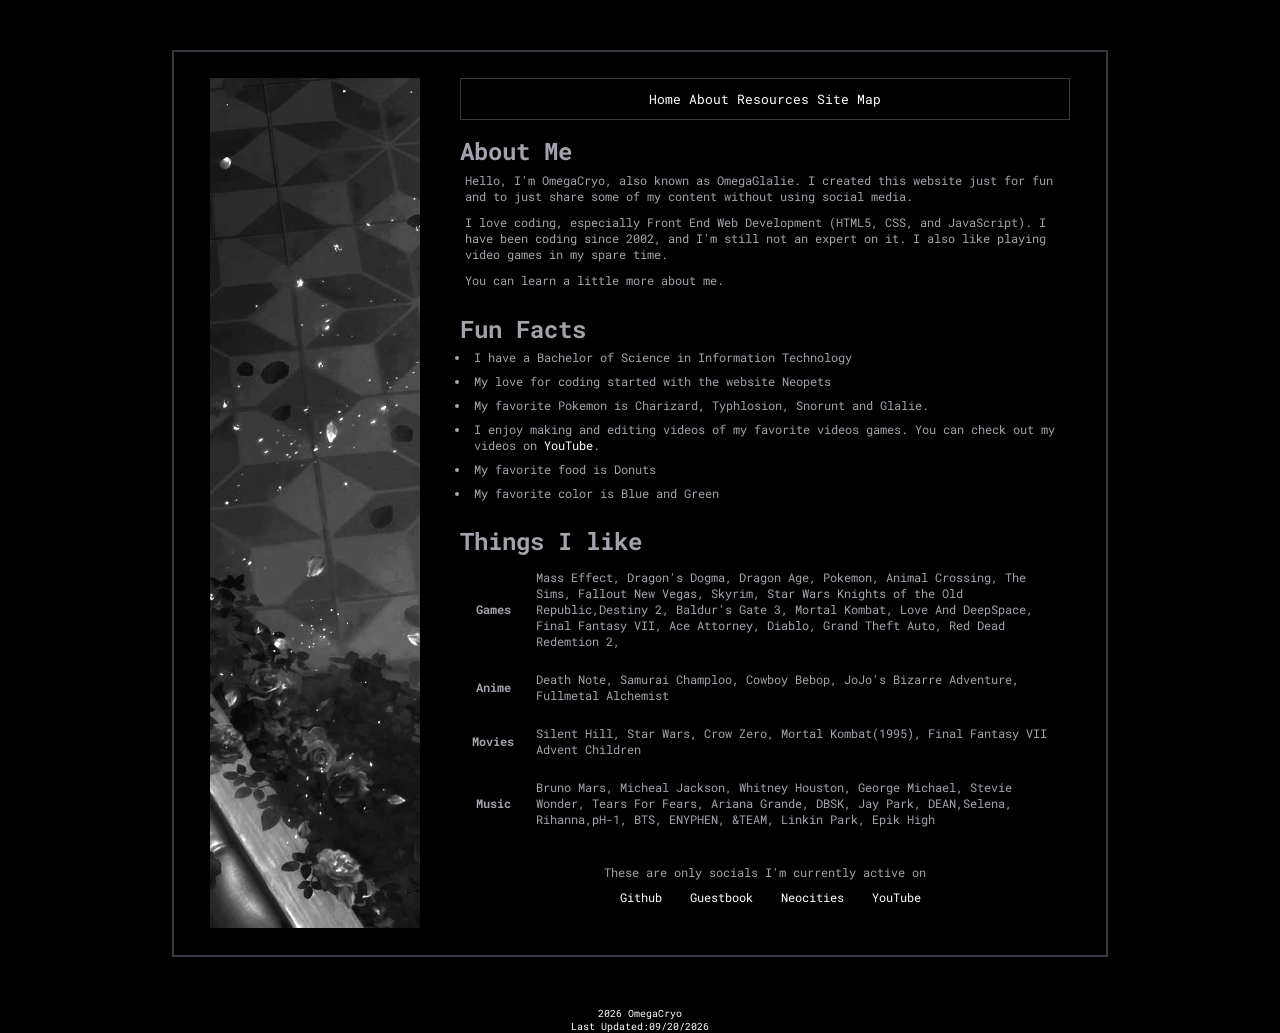
==== public/about.html @ c543b238 "Move files into public" ====
<!doctype html>
<html lang="en">
  <head>
    <meta charset="UTF-8" />
    <meta name="viewport" content="width=device-width, initial-scale=1.0" />
    <link rel="stylesheet" href="style.css" />
    <title>About</title>
  </head>
  <body>
    <div class="about-container">
      <div class="left-box">
        <img src="images/Sylusbg2.png" />
      </div>
      <div class="right-box">
        <section class="nav-section">
          <a href="home.html">Home</a>
          <a href="about.html">About</a>
          <a href="resource.html">Resources</a>
          <a href="#">Site Map</a>
        </section>
        <section class="about-section">
          <h2>About Me</h2>
          <p>
            Hello, I'm OmegaCryo, also known as OmegaGlalie. I created this
            website just for fun and to just share some of my content without
            using social media.
          </p>
          <p>
            I love coding, especially Front End Web Development (HTML5, CSS, and
            JavaScript). I have been coding since 2002, and I'm still not an
            expert on it. I also like playing video games in my spare time.
          </p>
          <p>You can learn a little more about me.</p>
        </section>
        <section class="about-section">
          <h2>Fun Facts</h2>
          <ul>
            <li>I have a Bachelor of Science in Information Technology</li>
            <li>My love for coding started with the website Neopets</li>
            <li>
              My favorite Pokemon is Charizard, Typhlosion, Snorunt and Glalie.
            </li>
            <li>
              I enjoy making and editing videos of my favorite videos games. You
              can check out my videos on <a href="#">YouTube</a>.
            </li>
            <li>My favorite food is Donuts</li>
            <li>My favorite color is Blue and Green</li>
          </ul>
        </section>
        <section class="about-section">
          <h2>Things I like</h2>
          <table>
            <tbody>
              <tr>
                <th>Games</th>
                <td>
                  Mass Effect, Dragon's Dogma, Dragon Age, Pokemon, Animal
                  Crossing, The Sims, Fallout New Vegas, Skyrim, Star Wars
                  Knights of the Old Republic,Destiny 2, Baldur's Gate 3, Mortal
                  Kombat, Love And DeepSpace, Final Fantasy VII, Ace Attorney,
                  Diablo, Grand Theft Auto, Red Dead Redemtion 2,
                </td>
              </tr>
              <tr>
                <th>Anime</th>
                <td>
                  Death Note, Samurai Champloo, Cowboy Bebop, JoJo's Bizarre
                  Adventure, Fullmetal Alchemist
                </td>
              </tr>
              <tr>
                <th>Movies</th>
                <td>
                  Silent Hill, Star Wars, Crow Zero, Mortal Kombat(1995), Final
                  Fantasy VII Advent Children
                </td>
              </tr>
              <tr>
                <th>Music</th>
                <td>
                  Bruno Mars, Micheal Jackson, Whitney Houston, George Michael,
                  Stevie Wonder, Tears For Fears, Ariana Grande, DBSK, Jay Park,
                  DEAN,Selena, Rihanna,pH-1, BTS, ENYPHEN, &TEAM, Linkin Park,
                  Epik High
                </td>
              </tr>
            </tbody>
          </table>
        </section>
        <section class="about-section about-social">
          <p>These are only socials I'm currently active on</p>
          <ul>
            <li><a href="https://github.com/OmegaCryo">Github</a></li>
            <li>
              <a href="http://users3.smartgb.com/g/g.php?a=s&i=g36-42227-b9"
                >Guestbook</a
              >
            </li>
            <li>
              <a href="https://neocities.org/site/omegacryo">Neocities</a>
            </li>
            <li><a href="https://www.youtube.com/@omegaglalie">YouTube</a></li>
          </ul>
        </section>
      </div>
    </div>
    <!--FOOTER-->
    <footer>
      <p>2026 OmegaCryo</p>
      <span class="update">Last Updated:09/20/2026</span>
    </footer>
  </body>
</html>
---- public/style.css ----
@import url("https://fonts.googleapis.com/css2?family=Inter:ital,opsz,wght@0,14..32,100..900;1,14..32,100..900&family=Roboto+Mono:ital,wght@0,100..700;1,100..700&display=swap");
* {
  margin: 0;
  padding: 0;
}
/*GLOBAL*/
body {
  font-family: "Roboto Mono", monospace;
  background-color: #000;
  color: #fff;
}
header {
  position: relative;
  padding: 3rem 1rem 2rem;
}
h5 {
  padding: 5px;
}
.header-title {
  font-size: 5rem;
  letter-spacing: 0.02em;
  line-height: 0.9;
  -webkit-text-stroke: 2px #fff;
  text-shadow: 0px 0px 8px #fff;
  text-transform: uppercase;
}
.enter {
  margin-bottom: 10px;
}
header,
.enter,
.index-container p {
  text-align: center;
}
a {
  color: #fff;
  text-decoration: none;
}
@keyframes hover {
  50% {
    transform: translateY(-3px);
  }
  100% {
    transfrom: translateY(-6px);
  }
}
footer {
  font-size: 0.625rem;
  text-align: center;
  position: relative;
  bottom: 0;
  width: 100%;
}
/* INDEX */
#date {
  font-family: "Inter", sans-serif;
  font-size: 40px;
  font-weight: 700;
}
.card-container {
  display: flex;
  justify-content: center;
}
.card {
  height: 400px;
  width: 350px;
  background-size: cover;
  background-repeat: no-repeat;
  background-position: center;
  margin-bottom: 30px;
}
.card-1 {
  background-image: url(images/ladsbg1.png);
}
.enter {
  font-family: "Inter", sans-serif;
  font-size: 35px;
  font-weight: 700;
}
.social {
  margin: 20px;
  text-align: center;
  display: none;
}
.enter:hover a {
  background: white;
  color: black;
  padding: 5px;
}
.social-link:hover {
  background: white;
  color: black;
  padding: 5px;
}
.info-container {
  text-align: center;
  margin: 30px;
  padding: 10px;
  display: none;
}
/* HOME.HTML */
ul {
  padding: 0;
}
li {
  list-style-type: none;
}
.scroll-header {
  width: 100%;
  background: #000;
  padding: 8px;
}
.scroll-header-inner {
  display: inline-block;
  font-size: 10px;
  white-space: nowrap;
  padding-left: 100%;
  animation: scroll-left 20s linear infinite;
}
@keyframes scroll-left {
  0% {
    transform: translateX(0);
  }
  100% {
    transform: translateX(-100%);
  }
}
.home-header {
  animation: pulse 5s ease infinite;
}
@keyframes pulse {
  0%,
  100% {
    text-shadow:
      0 0 5px #fff,
      0 0 10px #fff,
      0 0 20px #000,
      0 0 28px #000,
      0 0 7px #000,
      9px 9px 2px #000;
  }
  50% {
    text-shadow:
      0 0 9px #000,
      0 0 20px #393941,
      0 0 28px #393941,
      0 0 28px #393941,
      0 0 4px #393941,
      9px 9px 2px #000;
  }
}
.nav-container {
  background: #000;
  margin: 20px auto 0;
  width: 800px;
  padding: 15px;
  border: 2px solid #393941;
}
.container {
  background: #000;
  margin: 0 auto;
  max-width: 900px;
  display: grid;
  grid-template-columns: 200px 1fr;
  padding: 16px;
  color: #a3a3ae;
}
.container p {
  font-size: 12px;
  padding: 5px;
}
.nav-section {
  padding: 12px;
  font-size: 0.8rem;
  border: 1px solid #393941;
  margin-bottom: 15px;
  gap: 10px;
  text-align: center;
}
.center-content {
  margin-bottom: 30px;
  border: 1px solid #393941;
}
.center-img {
  width: auto;
  height: 350px;
}
.center-img img {
  width: 100%;
  height: 100%;
  object-fit: cover;
  object-position: 90% 15%;
}
.updates {
  height: 250px;
  overflow: hidden;
  overflow-y: scroll;
}
th,
td {
  font-size: 12px;
  padding: 10px;
}
.left-section {
  display: flex;
  flex-direction: column;
  gap: 8px;
  margin-right: 10px;
  text-align: center;
}
.left-content {
  font-size: 0.75rem;
  border: 1px solid #393941;
  padding: 10px;
}
.avatar {
  width: 120px;
  height: 120px;
  background-image: url(images/sylusavatar2.png);
  background-repeat: no-repeat;
  background-size: cover;
  margin: 10px auto;
}
/*ABOUT.HTML*/
.about-container {
  background: #000;
  margin: 50px auto;
  max-width: 900px;
  display: grid;
  grid-template-columns: 250px 1fr;
  padding: 16px;
  border: 2px solid #393941;
  color: #a3a3ae;
}
.left-box {
  display: flex;
  flex-direction: column;
  margin: 10px 20px 10px 20px;
}
.left-box img {
  height: 850px;
  object-fit: cover;
}
.right-box {
  margin: 10px 20px 10px 20px;
}
.right-box p {
  font-size: 12px;
  padding: 5px;
}
.right-box ul li {
  list-style-type: disc;
  margin-left: 10px;
  padding: 4px;
}
.about-section {
  margin-bottom: 20px;
}
.about-section li {
  font-size: 12px;
}
.about-social {
  text-align: center;
}
.about-social li {
  display: inline-block;
}
/*RESOURCE.HTML*/
.resource-container {
  width: 50%;
  margin: 0 auto;
}
.resource-nav {
  border: none;
}
.resource-section {
  border: 1px solid #393941;
  margin: 10px;
  padding: 10px;
}
.resource-section a {
  display: block;
  font-size: 12px;
}

/* media queries mobile phone,tablet*/
@media (max-width: 480px) {
  /*Global*/
  .header-title {
    font-size: 60px;
  }
  .container,
  .about-container {
    display: block;
  }
  .avatar {
    margin: 0 auto;
  }
  .nav-section {
    margin-top: 15px;
  }

  /*About section*/
  .left-box img {
    height: 350px;
  }
  /*Resource section*/
  .resource-container {
    width: 100%;
  }
}
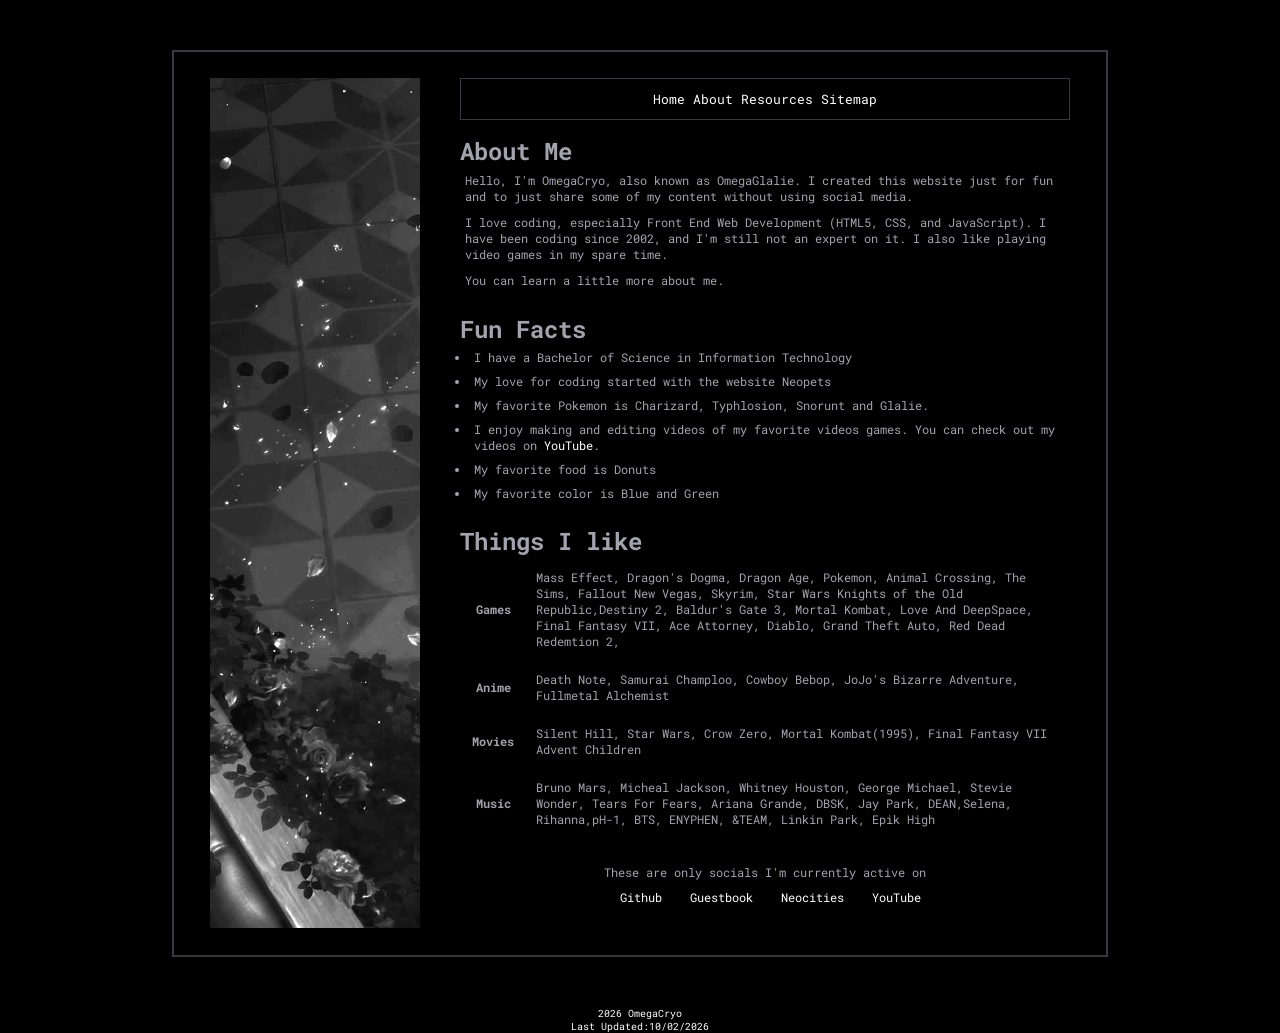
==== commit eee02c51: "Site map - Created a site mape page -Update home page and created a to do list -Made style changes t" ====
--- a/public/about.html
+++ b/public/about.html
@@ -16,7 +16,7 @@
           <a href="home.html">Home</a>
           <a href="about.html">About</a>
           <a href="resource.html">Resources</a>
-          <a href="#">Site Map</a>
+          <a href="sitemap.html">Sitemap</a>
         </section>
         <section class="about-section">
           <h2>About Me</h2>
@@ -108,7 +108,7 @@
     <!--FOOTER-->
     <footer>
       <p>2026 OmegaCryo</p>
-      <span class="update">Last Updated:09/20/2026</span>
+      <span class="update">Last Updated:10/02/2026</span>
     </footer>
   </body>
 </html>
--- a/public/style.css
+++ b/public/style.css
@@ -35,6 +35,9 @@
 a {
   color: #fff;
   text-decoration: none;
+}
+a:hover {
+  text-decoration: underline;
 }
 @keyframes hover {
   50% {
@@ -197,7 +200,8 @@
   overflow-y: scroll;
 }
 th,
-td {
+td,
+.todo {
   font-size: 12px;
   padding: 10px;
 }
@@ -266,23 +270,31 @@
   display: inline-block;
 }
 /*RESOURCE.HTML*/
-.resource-container {
+.resource-container,
+.sm-container {
   width: 50%;
   margin: 0 auto;
 }
 .resource-nav {
   border: none;
 }
-.resource-section {
+.resource-section,
+.sm-section {
   border: 1px solid #393941;
   margin: 10px;
   padding: 10px;
 }
-.resource-section a {
+.resource-section a,
+.sm-container a {
   display: block;
   font-size: 12px;
 }
 
+/*SITE MAP*/
+.sm-container a,
+h4 {
+  text-align: center;
+}
 /* media queries mobile phone,tablet*/
 @media (max-width: 480px) {
   /*Global*/
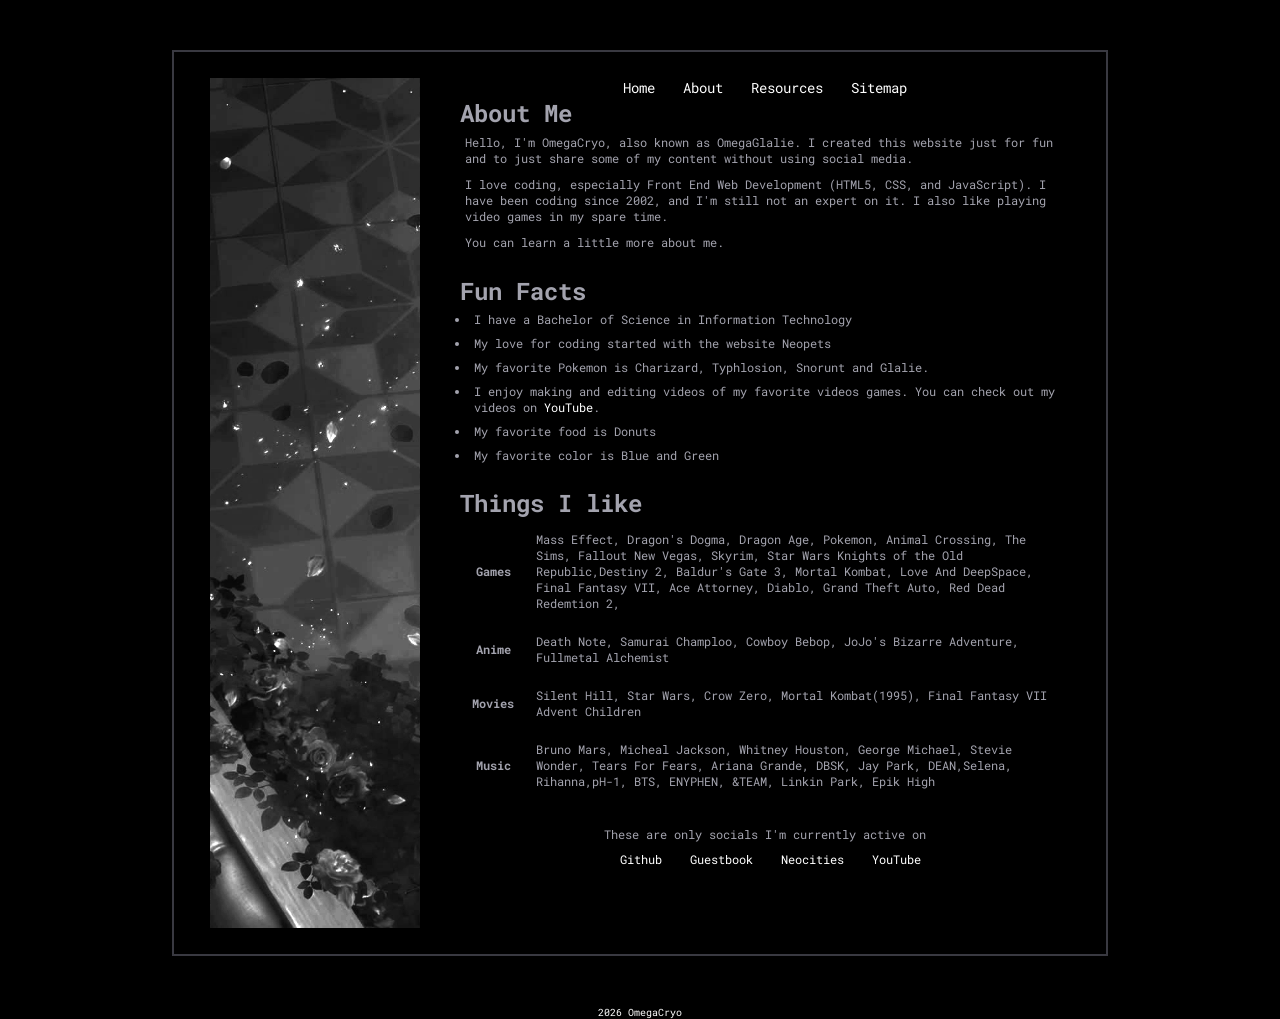
==== commit 4e8e8745: "Footer and Font size - Delete date on footer - Update font size" ====
--- a/public/about.html
+++ b/public/about.html
@@ -108,7 +108,6 @@
     <!--FOOTER-->
     <footer>
       <p>2026 OmegaCryo</p>
-      <span class="update">Last Updated:10/02/2026</span>
     </footer>
   </body>
 </html>
--- a/public/style.css
+++ b/public/style.css
@@ -1,4 +1,4 @@
-@import url("https://fonts.googleapis.com/css2?family=Inter:ital,opsz,wght@0,14..32,100..900;1,14..32,100..900&family=Roboto+Mono:ital,wght@0,100..700;1,100..700&display=swap");
+@import url("https://fonts.googleapis.com/css2?family=Inter:ital,opsz,wght@0,14..32,100..900;1,14..32,100..900&family=Montserrat:ital,wght@0,100..900;1,100..900&family=Roboto+Mono:ital,wght@0,100..700;1,100..700&display=swap");
 * {
   margin: 0;
   padding: 0;
@@ -9,15 +9,13 @@
   background-color: #000;
   color: #fff;
 }
-header {
-  position: relative;
-  padding: 3rem 1rem 2rem;
-}
 h5 {
   padding: 5px;
 }
-.header-title {
-  font-size: 5rem;
+.header-title h1 {
+  font-size: 3.8rem;
+  font-weight: bold;
+  font-family: "Montserrat", sans-serif;
   letter-spacing: 0.02em;
   line-height: 0.9;
   -webkit-text-stroke: 2px #fff;
@@ -27,7 +25,6 @@
 .enter {
   margin-bottom: 10px;
 }
-header,
 .enter,
 .index-container p {
   text-align: center;
@@ -57,8 +54,14 @@
 /* INDEX */
 #date {
   font-family: "Inter", sans-serif;
-  font-size: 40px;
+  font-size: 2.5rem;
   font-weight: 700;
+}
+.index-header {
+  display: block;
+  position: relative;
+  padding: 3rem 1rem 2rem;
+  text-align: center;
 }
 .card-container {
   display: flex;
@@ -77,45 +80,67 @@
 }
 .enter {
   font-family: "Inter", sans-serif;
-  font-size: 35px;
+  font-size: 2.188rem;
   font-weight: 700;
-}
-.social {
-  margin: 20px;
-  text-align: center;
-  display: none;
 }
 .enter:hover a {
   background: white;
   color: black;
   padding: 5px;
 }
-.social-link:hover {
-  background: white;
-  color: black;
-  padding: 5px;
-}
 .info-container {
+  font-size: 0.75rem;
   text-align: center;
   margin: 30px;
   padding: 10px;
-  display: none;
 }
 /* HOME.HTML */
-ul {
-  padding: 0;
+header {
+  display: flex;
+  align-items: flex-end;
+  justify-content: space-between;
+  gap: 2rem;
+  padding: 3rem 1rem 2rem;
 }
 li {
   list-style-type: none;
 }
+.wrapper {
+  max-width: 900px;
+  margin: 0 auto;
+}
+.clock-container {
+  text-align: end;
+  margin: 10px;
+  padding: 10px;
+  font-size: 0.625rem;
+}
+.nav-container {
+  flex: 1;
+}
+.nav-section {
+  font-size: 0.875rem;
+  text-align: center;
+}
+.nav-section a {
+  margin: 10px;
+}
+.nav-break {
+  width: auto;
+  margin: 10px 0 0;
+}
 .scroll-header {
-  width: 100%;
-  background: #000;
+  margin: 0 1rem;
+  box-sizing: hidden;
+  overflow: hidden;
   padding: 8px;
+  border: 1px solid #fff;
+  border-radius: 12px;
+  box-shadow: 0 0 8px #fff;
 }
 .scroll-header-inner {
   display: inline-block;
-  font-size: 10px;
+  font-size: 0.625rem;
   white-space: nowrap;
   padding-left: 100%;
   animation: scroll-left 20s linear infinite;
@@ -152,33 +177,18 @@
       9px 9px 2px #000;
   }
 }
-.nav-container {
-  background: #000;
-  margin: 20px auto 0;
-  width: 800px;
-  padding: 15px;
-  border: 2px solid #393941;
-}
 .container {
   background: #000;
-  margin: 0 auto;
-  max-width: 900px;
-  display: grid;
-  grid-template-columns: 200px 1fr;
+  margin: 0;
   padding: 16px;
   color: #a3a3ae;
 }
+.container h2 {
+  padding: 5px;
+}
 .container p {
-  font-size: 12px;
-  padding: 5px;
-}
-.nav-section {
-  padding: 12px;
-  font-size: 0.8rem;
-  border: 1px solid #393941;
-  margin-bottom: 15px;
-  gap: 10px;
-  text-align: center;
+  font-size: 0.75rem;
+  padding: 5px;
 }
 .center-content {
   margin-bottom: 30px;
@@ -186,13 +196,21 @@
 }
 .center-img {
   width: auto;
-  height: 350px;
+  height: 250px;
 }
 .center-img img {
   width: 100%;
   height: 100%;
   object-fit: cover;
-  object-position: 90% 15%;
+  object-position: 80% 20%;
+}
+.grid-center {
+  display: grid;
+  grid-template-columns: 450px 1fr;
+  gap: 10px;
+}
+.grid-center li {
+  font-size: 0.75rem;
 }
 .updates {
   height: 250px;
@@ -202,7 +220,7 @@
 th,
 td,
 .todo {
-  font-size: 12px;
+  font-size: 0.75rem;
   padding: 10px;
 }
 .left-section {
@@ -218,12 +236,28 @@
   padding: 10px;
 }
 .avatar {
-  width: 120px;
+  width: 145px;
   height: 120px;
   background-image: url(images/sylusavatar2.png);
   background-repeat: no-repeat;
   background-size: cover;
-  margin: 10px auto;
+  margin: 10px;
+  display: inline-block;
+}
+.status-content {
+  display: flex;
+  align-items: center;
+  gap: 20px;
+}
+.social-home {
+  border: none;
+  display: flex;
+  justify-content: center;
+}
+.social-home li {
+  display: inline;
+  text-align: center;
+  padding: 10px;
 }
 /*ABOUT.HTML*/
 .about-container {
@@ -249,7 +283,7 @@
   margin: 10px 20px 10px 20px;
 }
 .right-box p {
-  font-size: 12px;
+  font-size: 0.75rem;
   padding: 5px;
 }
 .right-box ul li {
@@ -261,7 +295,7 @@
   margin-bottom: 20px;
 }
 .about-section li {
-  font-size: 12px;
+  font-size: 0.75rem;
 }
 .about-social {
   text-align: center;
@@ -287,7 +321,7 @@
 .resource-section a,
 .sm-container a {
   display: block;
-  font-size: 12px;
+  font-size: 0.75rem;
 }
 
 /*SITE MAP*/
@@ -298,8 +332,12 @@
 /* media queries mobile phone,tablet*/
 @media (max-width: 480px) {
   /*Global*/
-  .header-title {
-    font-size: 60px;
+  header {
+    flex-direction: column;
+    align-items: center;
+  }
+  .nav-container {
+    width: 100%;
   }
   .container,
   .about-container {
